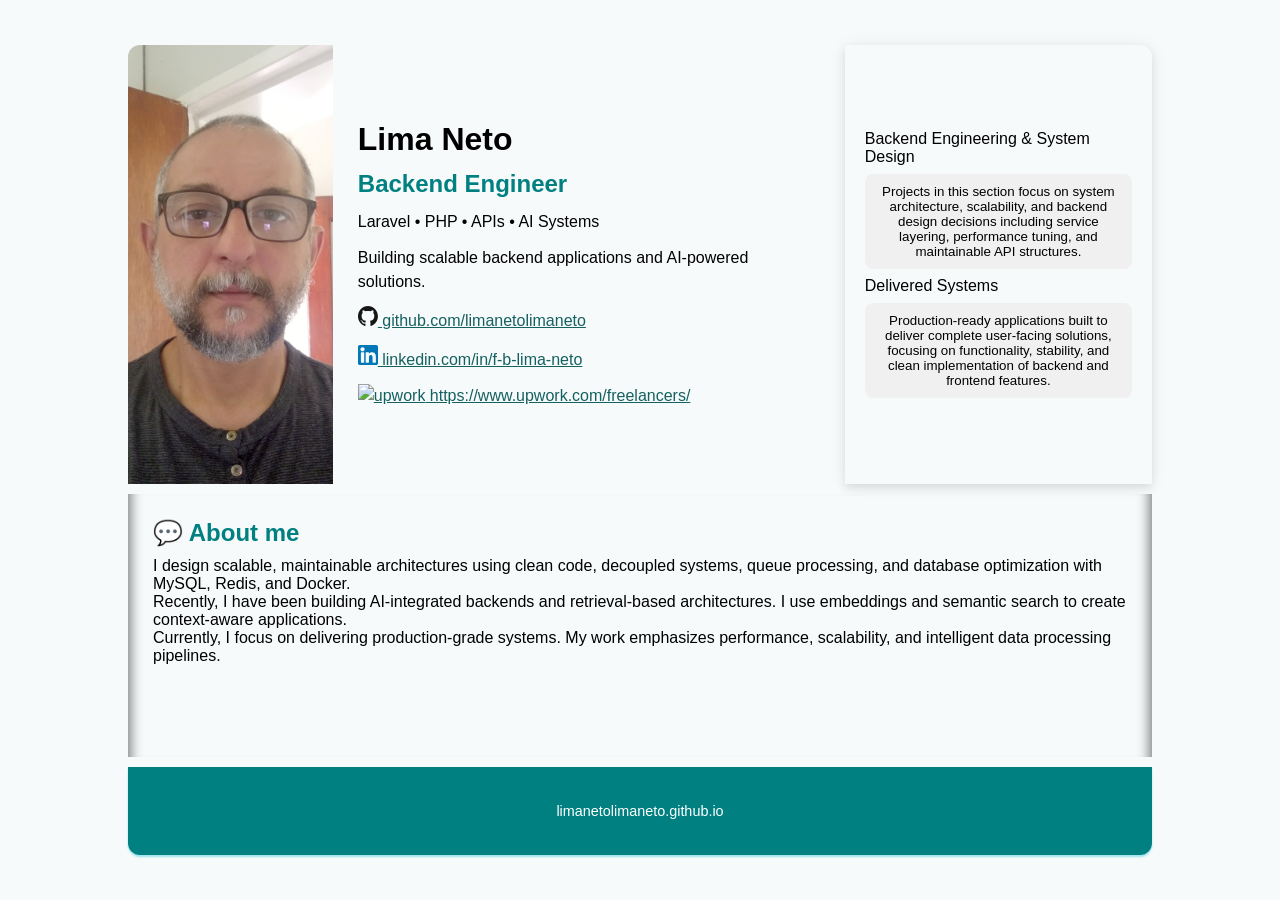
==== index.html @ a7bbe487 "Update index.html" ====
<!DOCTYPE html>
<html lang="en">

<head>
    <meta charset="UTF-8">
    <meta name="viewport" content="width=device-width, initial-scale=1.0">
    <title>PORTFOLIO</title>
    <link rel="stylesheet" href="style.css" />
</head>

<body>

    <main class="portfolio home">
        <!-- HEADER -->
        <header class="header">
            <div class="profile">
                <img src="images/foto.jpg" alt="photo">
            </div>

            <div class="hero">
                <h1>Lima Neto</h1>
                <h2>Backend Engineer</h2>
                <p>Laravel • PHP • APIs • AI Systems</p>
                <p>
                    Building scalable backend applications
                    and AI-powered solutions.
                </p>
                <p>
                    <a href="https://www.limanetolimaneto.github.io" class="mainLinks">
                        <img src="images/github-icon-1.svg" alt="github" width="20px">
                        github.com/limanetolimaneto
                    </a>
                </p>
                <p>
                    <a href="https://www.linkedin.com/in/f-b-lima-neto/" class="mainLinks">
                        <img src="images/linkedin-svgrepo-com.svg" alt="linkedin" width="20px">
                        linkedin.com/in/f-b-lima-neto
                    </a>
                </p>
                <p>
                    <a href="https://www.upwork.com/freelancers/~01ecad2d61c4ddbcc7?mp_source=share" class="mainLinks">
                        <img src="images/upwork.svg" alt="upwork" width="20px">
                        https://www.upwork.com/freelancers/
                    </a>
                </p>

            </div>

            <nav class="navigation">
                <p>Backend Engineering & System Design</p>
                
                <button> Projects in this section focus on system architecture, scalability, and backend design decisions including service layering, performance tuning, and maintainable API structures. </button>
                
                <p>Delivered Systems</p>
                
                <button>Production-ready applications built to deliver complete user-facing solutions, focusing on functionality, stability, and clean implementation of backend and frontend features. </button>
            </nav>
        </header>

        <!-- CONTENT -->

        <section class="content">
            <h2>💬 About me</h2>
            <p> I design scalable, maintainable architectures using clean code, decoupled systems, queue processing, and database optimization with MySQL, Redis, and Docker.</p>
            <p> Recently, I have been building AI-integrated backends and retrieval-based architectures. I use embeddings and semantic search to create context-aware applications.</p>
            <p> Currently, I focus on delivering production-grade systems. My work emphasizes performance, scalability, and intelligent data processing pipelines.</p>
        </section>

        <!-- FOOTER -->

        <footer class="footer">
            limanetolimaneto.github.io
        </footer>

    </main>

</body>

</html>
---- style.css ----
/* RESET */

* {
    margin: 0;
    padding: 0;
    box-sizing: border-box;
}

/* PAGE */

html,
body {
    width: 100%;
    height: 100%;
    overflow: hidden;
    font-family: Verdana, Geneva, Tahoma, sans-serif;
    /* background-image:
        linear-gradient(
            to top,
            teal,
            white
        ); */
    background: #f7fafb;
}

/* MAIN LAYOUT */

.portfolio {
    width: 100vw;
    height: 100vh;
    padding: 5vh 10vw;
    display: grid;
    gap: 10px;
}

/*
|--------------------------------------------------------------------------
| HOME MODE
|--------------------------------------------------------------------------
*/

.portfolio.home {
    grid-template-rows:
        50fr
        30fr
        10fr;
}

/*
|--------------------------------------------------------------------------
| PROJECT MODE
|--------------------------------------------------------------------------
*/

.portfolio.project {
    grid-template-rows:
        30fr
        50fr
        10fr;
}

/*
|--------------------------------------------------------------------------
| HEADER
|--------------------------------------------------------------------------
*/

.header {
    display: grid;
    grid-template-columns: 20% 50% 30%;
}

/*
|--------------------------------------------------------------------------
| PROFILE PHOTO
|--------------------------------------------------------------------------
*/

.profile {
    overflow: hidden;
    border-radius: 12px 0 0 0;
}

.profile img {
    width: 100%;
    height: 100%;
    object-fit: cover;
    display: block;
}

/*
|--------------------------------------------------------------------------
| HERO
|--------------------------------------------------------------------------
*/

.hero {
    display: flex;
    flex-direction: column;
    justify-content: center;
    gap: 12px;
    padding: 25px;
    border-radius: 12px;
}

.hero h1 {
    font-size: 2rem;
}

.hero h2 {
    color: teal;
}

.hero p {
    line-height: 1.5;
}

/*
|--------------------------------------------------------------------------
| NAVIGATION
|--------------------------------------------------------------------------
*/

.navigation {
    display: flex;
    flex-direction: column;
    justify-content: center;
    gap: 8px;
    padding: 20px;
    /* background: lightblue; */
    /* box-shadow: 2px -2px 2px 1px rgb(52, 205, 222); */
    border-radius: 0px 12px 0 0;
    box-shadow: 0px 4px 10px rgba(0,0,0,0.1), 0px 0px 20px rgba(0,0,0,0.05);
}

.navigation button {
    border: none;
    padding: 10px;
    border-radius: 8px;
    cursor: pointer;
    background: #f0f0f0;
    transition: 0.3s;
}

.navigation button:hover {
    background: teal;
    color: white;
}

.navigation hr {
    margin: 10px 0;
}

/*
|--------------------------------------------------------------------------
| CONTENT
|--------------------------------------------------------------------------
*/

.content {
    padding: 25px;
    overflow: hidden;
    box-shadow: 
    inset 15px 0 12px -12px rgba(0, 0, 0, 0.5),  
    inset -15px 0 12px -12px rgba(0, 0, 0, 0.5); 
}

.content h2 {
    color: teal;
    padding-bottom: 10px;
}

a.mainLinks{
    color: rgb(21, 96, 96);
}

a.mainLinks :visited{
    color: rgb(21, 96, 96);
}



/*
|--------------------------------------------------------------------------
| FOOTER
|--------------------------------------------------------------------------
*/

.footer {
    display: flex;
    justify-content: center;
    align-items: center;
    color: white;
    border-radius: 0 0 12px 12px;
    background: teal;
    font-size: 0.9rem;
    /* border: 1px solid white; */
    box-shadow: 0px 2px 2px rgba(52, 205, 222, 0.474);
}

/*
|--------------------------------------------------------------------------
| TABLET
|--------------------------------------------------------------------------
*/

@media (max-width: 1024px) {

    .header {

        grid-template-columns:
            1fr;

        grid-template-rows:
            30%
            40%
            30%;
    }

    .hero h1 {

        font-size: 1.7rem;
    }
}

/*
|--------------------------------------------------------------------------
| MOBILE
|--------------------------------------------------------------------------
*/

@media (max-width: 768px) {

    .portfolio {

        padding: 3vh 4vw;
    }

    .hero {

        padding: 15px;
    }

    .navigation {

        padding: 15px;
    }

    .content {

        padding: 15px;
    }

    .hero h1 {

        font-size: 1.4rem;
    }

    .hero h2 {

        font-size: 1rem;
    }

    .hero p {

        font-size: 0.9rem;
    }
}
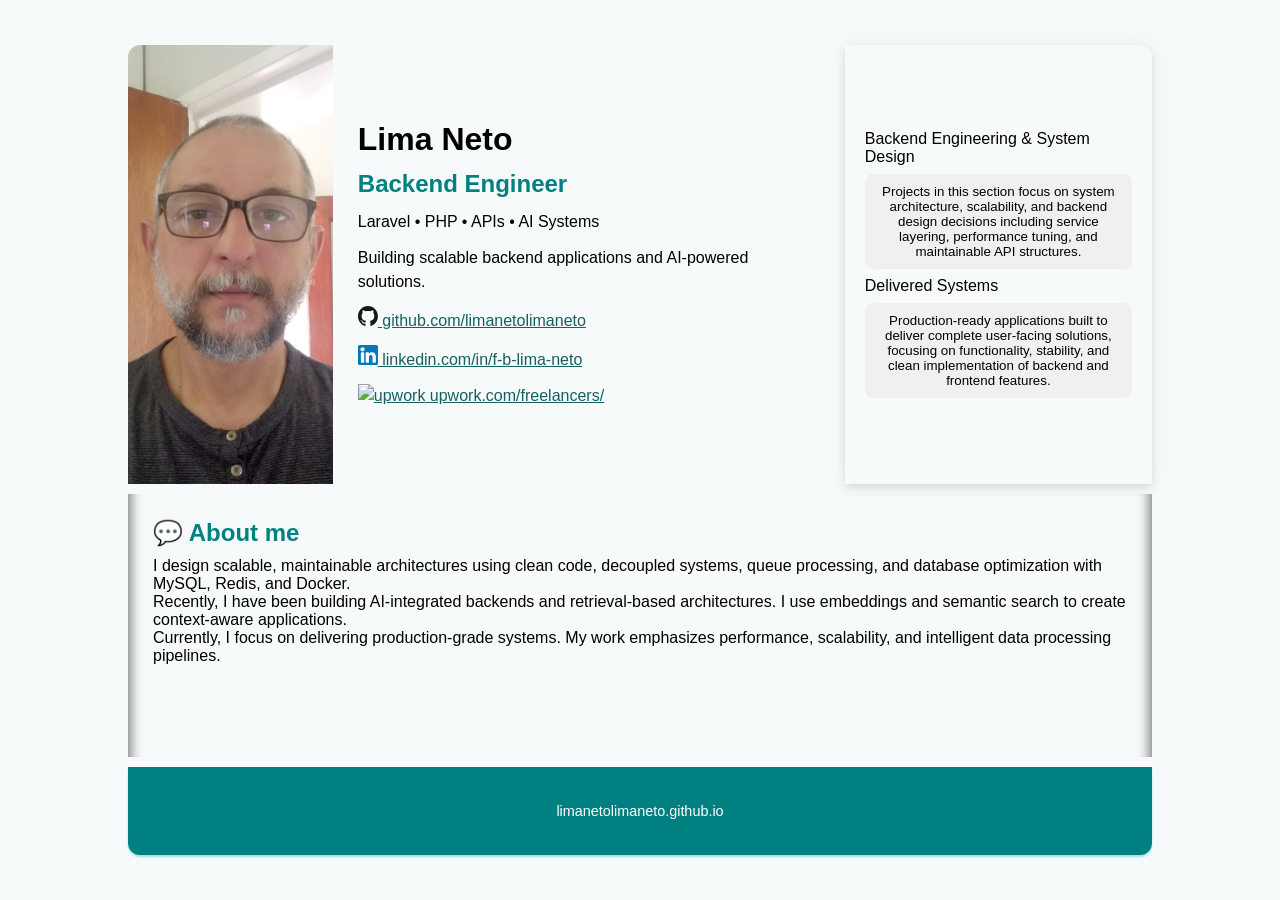
==== commit a1c3a07e: "Update index.html" ====
--- a/index.html
+++ b/index.html
@@ -40,7 +40,7 @@
                 <p>
                     <a href="https://www.upwork.com/freelancers/~01ecad2d61c4ddbcc7?mp_source=share" class="mainLinks">
                         <img src="images/upwork.svg" alt="upwork" width="20px">
-                        https://www.upwork.com/freelancers/
+                        upwork.com/freelancers/
                     </a>
                 </p>
 
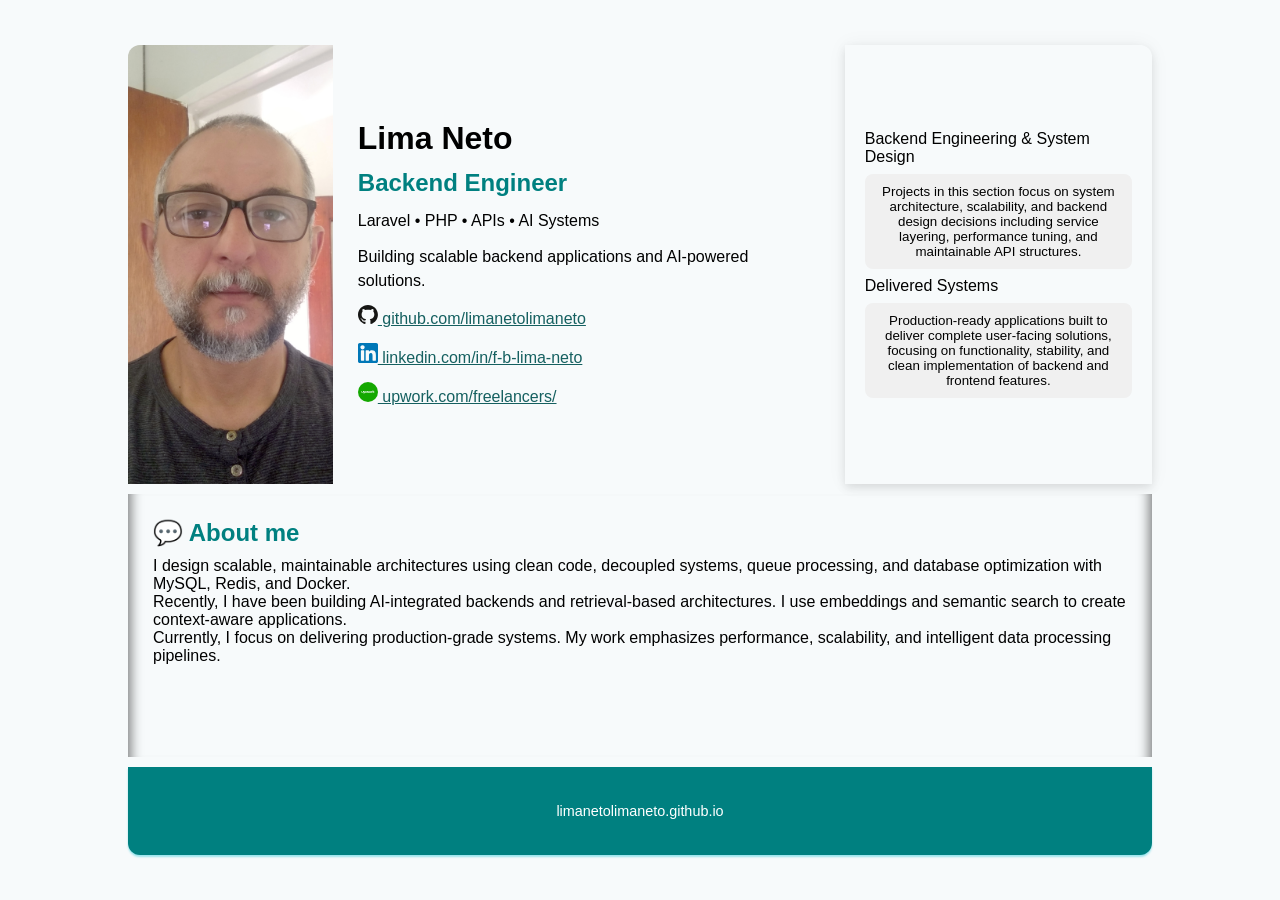
==== commit 8e5b8f6a: "Update index.html" ====
--- a/index.html
+++ b/index.html
@@ -39,7 +39,7 @@
                 </p>
                 <p>
                     <a href="https://www.upwork.com/freelancers/~01ecad2d61c4ddbcc7?mp_source=share" class="mainLinks">
-                        <img src="images/upwork.svg" alt="upwork" width="20px">
+                        <img src="images/upwork-2.svg" alt="upwork" width="20px">
                         upwork.com/freelancers/
                     </a>
                 </p>
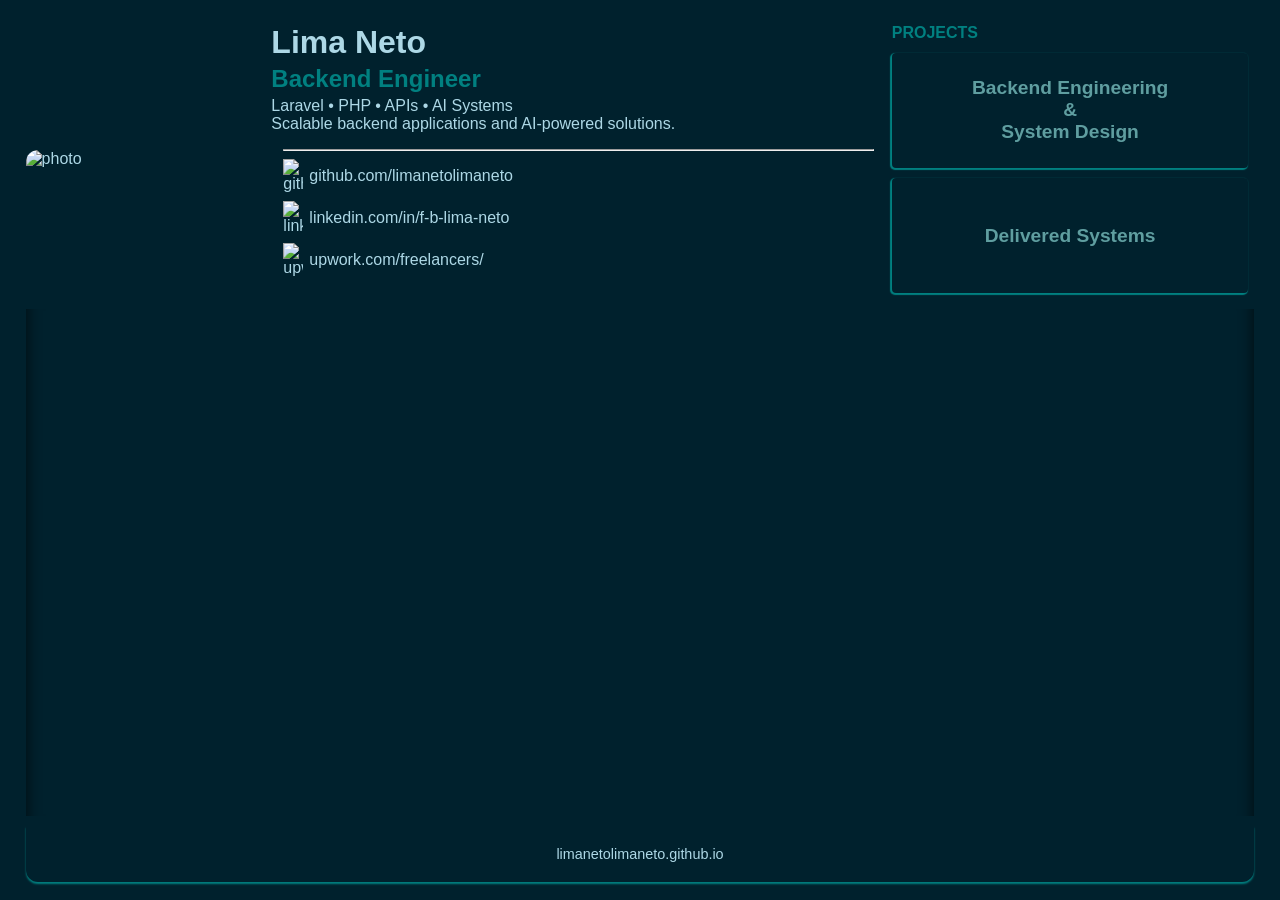
==== commit 0545c598: "Add files via upload" ====
--- a/index.html
+++ b/index.html
@@ -4,76 +4,79 @@
 <head>
     <meta charset="UTF-8">
     <meta name="viewport" content="width=device-width, initial-scale=1.0">
-    <title>PORTFOLIO</title>
+    <title>Document</title>
     <link rel="stylesheet" href="style.css" />
 </head>
 
 <body>
 
-    <main class="portfolio home">
+    <main class="portfolio">
         <!-- HEADER -->
         <header class="header">
             <div class="profile">
-                <img src="images/foto.jpg" alt="photo">
+                <img src="img/foto.jpg" alt="photo">
             </div>
 
             <div class="hero">
-                <h1>Lima Neto</h1>
-                <h2>Backend Engineer</h2>
-                <p>Laravel • PHP • APIs • AI Systems</p>
-                <p>
-                    Building scalable backend applications
-                    and AI-powered solutions.
-                </p>
-                <p>
-                    <a href="https://www.limanetolimaneto.github.io" class="mainLinks">
-                        <img src="images/github-icon-1.svg" alt="github" width="20px">
+                <div id="hero">
+                    <h1>Lima Neto</h1>
+                    <h2>Backend Engineer</h2>
+                    <p>Laravel • PHP • APIs • AI Systems</p>
+                    <p>Scalable backend applications and AI-powered solutions.</p>
+                </div>
+                <!-- LINKS -->
+                <div class="social-links">
+                    <hr>
+                    <a href="https://www.github.com/limanetolimaneto" class="mainLinks">
+                        <img src="img/github-icon.svg" alt="github" width="20px">
                         github.com/limanetolimaneto
                     </a>
-                </p>
-                <p>
-                    <a href="https://www.linkedin.com/in/f-b-lima-neto/" class="mainLinks">
-                        <img src="images/linkedin-svgrepo-com.svg" alt="linkedin" width="20px">
+                    <a href="https://www.linkedin.com/in/f-b-lima-neto" class="mainLinks">
+                        <img src="img/linkedin-icon.svg" alt="linkedin" width="20px">
                         linkedin.com/in/f-b-lima-neto
                     </a>
-                </p>
-                <p>
                     <a href="https://www.upwork.com/freelancers/~01ecad2d61c4ddbcc7?mp_source=share" class="mainLinks">
-                        <img src="images/upwork-2.svg" alt="upwork" width="20px">
+                        <img src="img/upwork-icon.svg" alt="upwork" width="20px">
                         upwork.com/freelancers/
                     </a>
-                </p>
+                </div>
 
             </div>
 
             <nav class="navigation">
-                <p>Backend Engineering & System Design</p>
-                
-                <button> Projects in this section focus on system architecture, scalability, and backend design decisions including service layering, performance tuning, and maintainable API structures. </button>
-                
-                <p>Delivered Systems</p>
-                
-                <button>Production-ready applications built to deliver complete user-facing solutions, focusing on functionality, stability, and clean implementation of backend and frontend features. </button>
+                <h4>PROJECTS</h4>
+                <div class="group" id="g1">
+                    <div class="title">Backend Engineering <br> & <br> System Design</div>
+                    <div class="items">
+                        A backend engineering project built with Laravel, focused on performance, scalability, and real-world architectural decisions commonly found in production-grade systems.                       
+                    </div>
+                </div>
+
+                <div class="group" id="g2">
+                    <div class="title">Delivered Systems</div>
+                    <div class="items">
+                        Production-ready applications built to deliver complete user-facing solutions, focusing on functionality, stability, and clean implementation of backend and frontend features.
+                    </div>
+                </div>
             </nav>
+
         </header>
 
         <!-- CONTENT -->
 
-        <section class="content">
-            <h2>💬 About me</h2>
-            <p> I design scalable, maintainable architectures using clean code, decoupled systems, queue processing, and database optimization with MySQL, Redis, and Docker.</p>
-            <p> Recently, I have been building AI-integrated backends and retrieval-based architectures. I use embeddings and semantic search to create context-aware applications.</p>
-            <p> Currently, I focus on delivering production-grade systems. My work emphasizes performance, scalability, and intelligent data processing pipelines.</p>
+        <section class="content" id="content">
+
         </section>
 
         <!-- FOOTER -->
 
-        <footer class="footer">
+        <footer class="footer" id="footer">
             limanetolimaneto.github.io
         </footer>
 
     </main>
 
+<script src="main.js"></script>
 </body>
 
-</html>
+</html>
--- a/style.css
+++ b/style.css
@@ -1,4 +1,4 @@
-/* RESET */
+/* RESET PAGE*/
 
 * {
     margin: 0;
@@ -6,57 +6,24 @@
     box-sizing: border-box;
 }
 
-/* PAGE */
-
-html,
-body {
+html, body {
     width: 100%;
     height: 100%;
     overflow: hidden;
     font-family: Verdana, Geneva, Tahoma, sans-serif;
-    /* background-image:
-        linear-gradient(
-            to top,
-            teal,
-            white
-        ); */
-    background: #f7fafb;
+    background: #00212d;
+    color: lightblue;
 }
 
 /* MAIN LAYOUT */
 
 .portfolio {
+    display: grid;
+    grid-template-rows: 30fr 54fr 6fr;
     width: 100vw;
     height: 100vh;
     padding: 5vh 10vw;
-    display: grid;
     gap: 10px;
-}
-
-/*
-|--------------------------------------------------------------------------
-| HOME MODE
-|--------------------------------------------------------------------------
-*/
-
-.portfolio.home {
-    grid-template-rows:
-        50fr
-        30fr
-        10fr;
-}
-
-/*
-|--------------------------------------------------------------------------
-| PROJECT MODE
-|--------------------------------------------------------------------------
-*/
-
-.portfolio.project {
-    grid-template-rows:
-        30fr
-        50fr
-        10fr;
 }
 
 /*
@@ -68,13 +35,10 @@
 .header {
     display: grid;
     grid-template-columns: 20% 50% 30%;
-}
-
-/*
-|--------------------------------------------------------------------------
-| PROFILE PHOTO
-|--------------------------------------------------------------------------
-*/
+    align-items: center;
+}
+
+/* | ----- HEADER - Foto ----- |*/
 
 .profile {
     overflow: hidden;
@@ -82,73 +46,124 @@
 }
 
 .profile img {
-    width: 100%;
-    height: 100%;
-    object-fit: cover;
+    width: 80%;
+    height: 80%;
+    /* object-fit: cover; */
     display: block;
 }
 
-/*
-|--------------------------------------------------------------------------
-| HERO
-|--------------------------------------------------------------------------
-*/
+/* | ----- HEADER - Conteudo central ----- |*/
 
 .hero {
     display: flex;
     flex-direction: column;
     justify-content: center;
-    gap: 12px;
-    padding: 25px;
-    border-radius: 12px;
-}
-
-.hero h1 {
-    font-size: 2rem;
+}
+
+#hero{
+    cursor: pointer;
 }
 
 .hero h2 {
     color: teal;
-}
-
-.hero p {
-    line-height: 1.5;
-}
-
-/*
-|--------------------------------------------------------------------------
-| NAVIGATION
-|--------------------------------------------------------------------------
-*/
+    margin: 4px 0;
+}
+
+hr{
+    color: teal;
+}
+
+a.mainLinks{
+    color: lightblue;
+    text-decoration: none;
+    display: flex;
+    align-items: center;
+    gap: 6px;
+}
+
+a.mainLinks:visited{
+    color: lightblue;
+    text-decoration: none;
+}
+
+.social-links{
+    padding: 16px 12px;
+    display: flex;
+    flex-direction: column;
+    gap: 8px;
+}
+
+/* | ----- HEADER - Menu ----- |*/
 
 .navigation {
+    height: 100%;
     display: flex;
     flex-direction: column;
-    justify-content: center;
-    gap: 8px;
-    padding: 20px;
-    /* background: lightblue; */
-    /* box-shadow: 2px -2px 2px 1px rgb(52, 205, 222); */
-    border-radius: 0px 12px 0 0;
-    box-shadow: 0px 4px 10px rgba(0,0,0,0.1), 0px 0px 20px rgba(0,0,0,0.05);
-}
-
-.navigation button {
-    border: none;
-    padding: 10px;
-    border-radius: 8px;
+    align-items: center;
+    justify-content: space-between;
+    padding: 6px;
+    position: relative;
+    gap: 4%;
+}
+
+.navigation h4{
+    color: teal;
+    text-align: left;
+    width: 100%;
+}
+
+.group{
     cursor: pointer;
-    background: #f0f0f0;
-    transition: 0.3s;
-}
-
-.navigation button:hover {
-    background: teal;
+    color: cadetblue;
+    width: 100%;
+    height: 90%;
+    font-size: 1.2rem;
+    box-shadow: -1px 1px 1px 1px teal;
+    border-radius: 4px;
+
+}
+
+.group .title { display: block; }
+.group:hover .title { display: none; }
+.group .items { display: none; }
+.group:hover .items { display: block; }
+
+.title{
+    text-align: center;
+    height: 100%;
+    align-content: center;
+    font-weight: bold;
+}
+
+.items{
+    display: flex;
+    width: 100%;
+    height: 100%;
+    justify-content: space-between;
+    padding: 6px;
+    text-align: center;
+    align-content: center;
+}
+
+.items img{
+    flex: 1;        
+    width: 100px;
+    height: 40px;      
+    border-radius: 4px;   
+}
+
+.group span{
+    background-color: teal;
     color: white;
-}
-
-.navigation hr {
-    margin: 10px 0;
+    padding: 6px;
+    border-radius: 4px;
+    font-size: 0.9rem;
+}
+
+#g1_p1_desc, #g1_p2_desc, #g1_p3_desc, #g2_p1_desc, #g2_p2_desc, #g2_p3_desc {
+    display:none;
+    position: absolute;
+    margin-top: -30px;
 }
 
 /*
@@ -158,26 +173,91 @@
 */
 
 .content {
-    padding: 25px;
+    padding: 12px;
     overflow: hidden;
     box-shadow: 
     inset 15px 0 12px -12px rgba(0, 0, 0, 0.5),  
     inset -15px 0 12px -12px rgba(0, 0, 0, 0.5); 
 }
 
-.content h2 {
+.content .home{
+    padding: 6px 0 14px 26px;
+
+}
+
+.content .home p{
+    text-indent: 40px;
+}
+
+.content h3 {
     color: teal;
-    padding-bottom: 10px;
-}
-
-a.mainLinks{
-    color: rgb(21, 96, 96);
-}
-
-a.mainLinks :visited{
-    color: rgb(21, 96, 96);
-}
-
+}
+
+/* | ----- CONTENT - Grupos ----- |*/
+
+.mainScreen{
+    height: 100%;
+    display: grid;
+    grid-template-columns: 6% 88% 6%;
+    padding: 10px;
+}
+.middleScreen{
+    display: grid;
+    grid-template-columns: 40% 60%;
+}
+.middleScreen .middleImg {
+    width: 80%;
+    height: 80%;
+}
+.middleScreen a, .middleScreen a:visited{
+    background-color: lightblue;
+    color: #00212d;
+    display: flex;
+    align-items: center;
+    padding: 4px 20px;
+    border-radius: 4px;
+}
+.middleScreen .middleGit {
+    width: 20px;
+    height: 20px;
+    margin-right: 10px;
+}
+.leftScreen, .rightScreen{
+    height: 100%;
+    text-align: center;
+    font-size: 3rem;
+}
+.leftScreen p, .rightScreen p{
+    cursor: pointer;
+}
+.title_g1, .summary_g1{
+    background-color: rgba(1, 4, 36, 0.401);
+    box-shadow: -2px 2px 1px 1px rgba(0, 128, 128, 0.316);
+    color: lightblue;
+    border-radius: 4px;
+    padding: 8px;
+}
+.title_g1, .title_g2{
+    font-size: 1.4rem;
+}
+.summary_g1, .summary_g2{
+    font-size: 1rem;
+    margin: 20px auto;
+}
+.title_g2, .summary_g2{
+    background-color: rgba(61, 114, 54, 0.188);
+    box-shadow: -2px 2px 1px 1px rgba(0, 128, 128, 0.316);
+    color: lightblue;
+    border-radius: 4px;
+    padding: 8px;
+}
+
+.warning{
+    text-align: center;
+    font-size: 2rem;
+    align-content: center;
+    height: 100%;
+}
 
 
 /*
@@ -187,82 +267,128 @@
 */
 
 .footer {
+    cursor: pointer;
     display: flex;
     justify-content: center;
     align-items: center;
-    color: white;
+    color: lightblue;
     border-radius: 0 0 12px 12px;
-    background: teal;
     font-size: 0.9rem;
-    /* border: 1px solid white; */
-    box-shadow: 0px 2px 2px rgba(52, 205, 222, 0.474);
-}
-
+    box-shadow: 0px 2px 2px teal;
+}
+
+
+
+
+/*
+|--------------------------------------------------------------------------
+| MOBILE
+|--------------------------------------------------------------------------
+*/
+
+@media (max-width: 390px) {
+    html, body, .portfolio, .content{
+        overflow: auto;
+    }
+    .portfolio {
+        grid-template-rows: repeat(3, auto);
+        height: fit-content;
+        padding: 0;
+    }
+    .header{
+        display: grid;
+        grid-template-columns: 1fr;
+        grid-template-rows: repeat(3, 1fr);
+        height: fit-content;
+    }
+    .profile img{
+        margin: auto;
+    }
+    .hero{
+        text-align: center;
+    }
+    .content{
+        height: fit-content;
+    }
+    .mainScreen{
+        display: grid;
+        grid-template-columns: 1fr;
+        grid-template-rows: repeat(3, auto);
+        gap: 10px;
+    }
+    .middleScreen{
+        display: grid;
+        grid-template-columns: 1fr;
+        grid-template-rows: repeat(2, auto);    
+        gap:20px;
+    }
+    .middleScreen .middleImg {
+        width: 100%;
+        height: 100%;
+    }
+
+}
+
+@media (min-width: 390px) and (max-width: 768px) {
+    html, body, .portfolio, .content{
+        overflow: auto;
+    }
+    .portfolio {
+        grid-template-rows: repeat(3, auto);
+        height: fit-content;
+        padding: 0;
+    }
+    .header{
+        grid-template-columns: repeat(2, 1fr); 
+        grid-template-rows: auto auto; 
+    }
+    .navigation{
+        grid-column: span 2;
+    }
+    .content{
+        height: fit-content;
+    }
+     .mainScreen{
+        display: grid;
+        grid-template-columns: 1fr;
+        grid-template-rows: repeat(3, auto);
+        gap: 10px;
+    }
+     .middleScreen{
+        display: grid;
+        grid-template-columns: 1fr;
+        grid-template-rows: repeat(2, auto);    
+        gap:20px;
+    }
+    .middleScreen .middleImg {
+        width: 100%;
+        height: 100%;
+    }
+}
+
+@media (max-width: 1440px){
+    .portfolio{
+        padding: 2vh 2vw;
+    } 
+}    
 /*
 |--------------------------------------------------------------------------
 | TABLET
 |--------------------------------------------------------------------------
 */
 
-@media (max-width: 1024px) {
-
-    .header {
-
-        grid-template-columns:
-            1fr;
-
-        grid-template-rows:
-            30%
-            40%
-            30%;
-    }
-
-    .hero h1 {
-
-        font-size: 1.7rem;
-    }
-}
-
-/*
-|--------------------------------------------------------------------------
-| MOBILE
-|--------------------------------------------------------------------------
-*/
-
-@media (max-width: 768px) {
-
-    .portfolio {
-
-        padding: 3vh 4vw;
-    }
-
-    .hero {
-
-        padding: 15px;
-    }
-
-    .navigation {
-
-        padding: 15px;
-    }
-
-    .content {
-
-        padding: 15px;
-    }
-
-    .hero h1 {
-
-        font-size: 1.4rem;
-    }
-
-    .hero h2 {
-
-        font-size: 1rem;
-    }
-
-    .hero p {
-
-        font-size: 0.9rem;
-    }
-}
+/* @media (min-width: 390px) and (max-width: 768px) {
+    html, body, .portfolio, .content{
+        overflow: auto;
+    }
+    .header{
+        grid-template-columns: repeat(2, 1fr); 
+        grid-template-rows: auto auto; 
+    }
+    .navigation{
+        grid-column: span 2;
+    }
+    .content{
+        height: fit-content;
+    }
+} */
